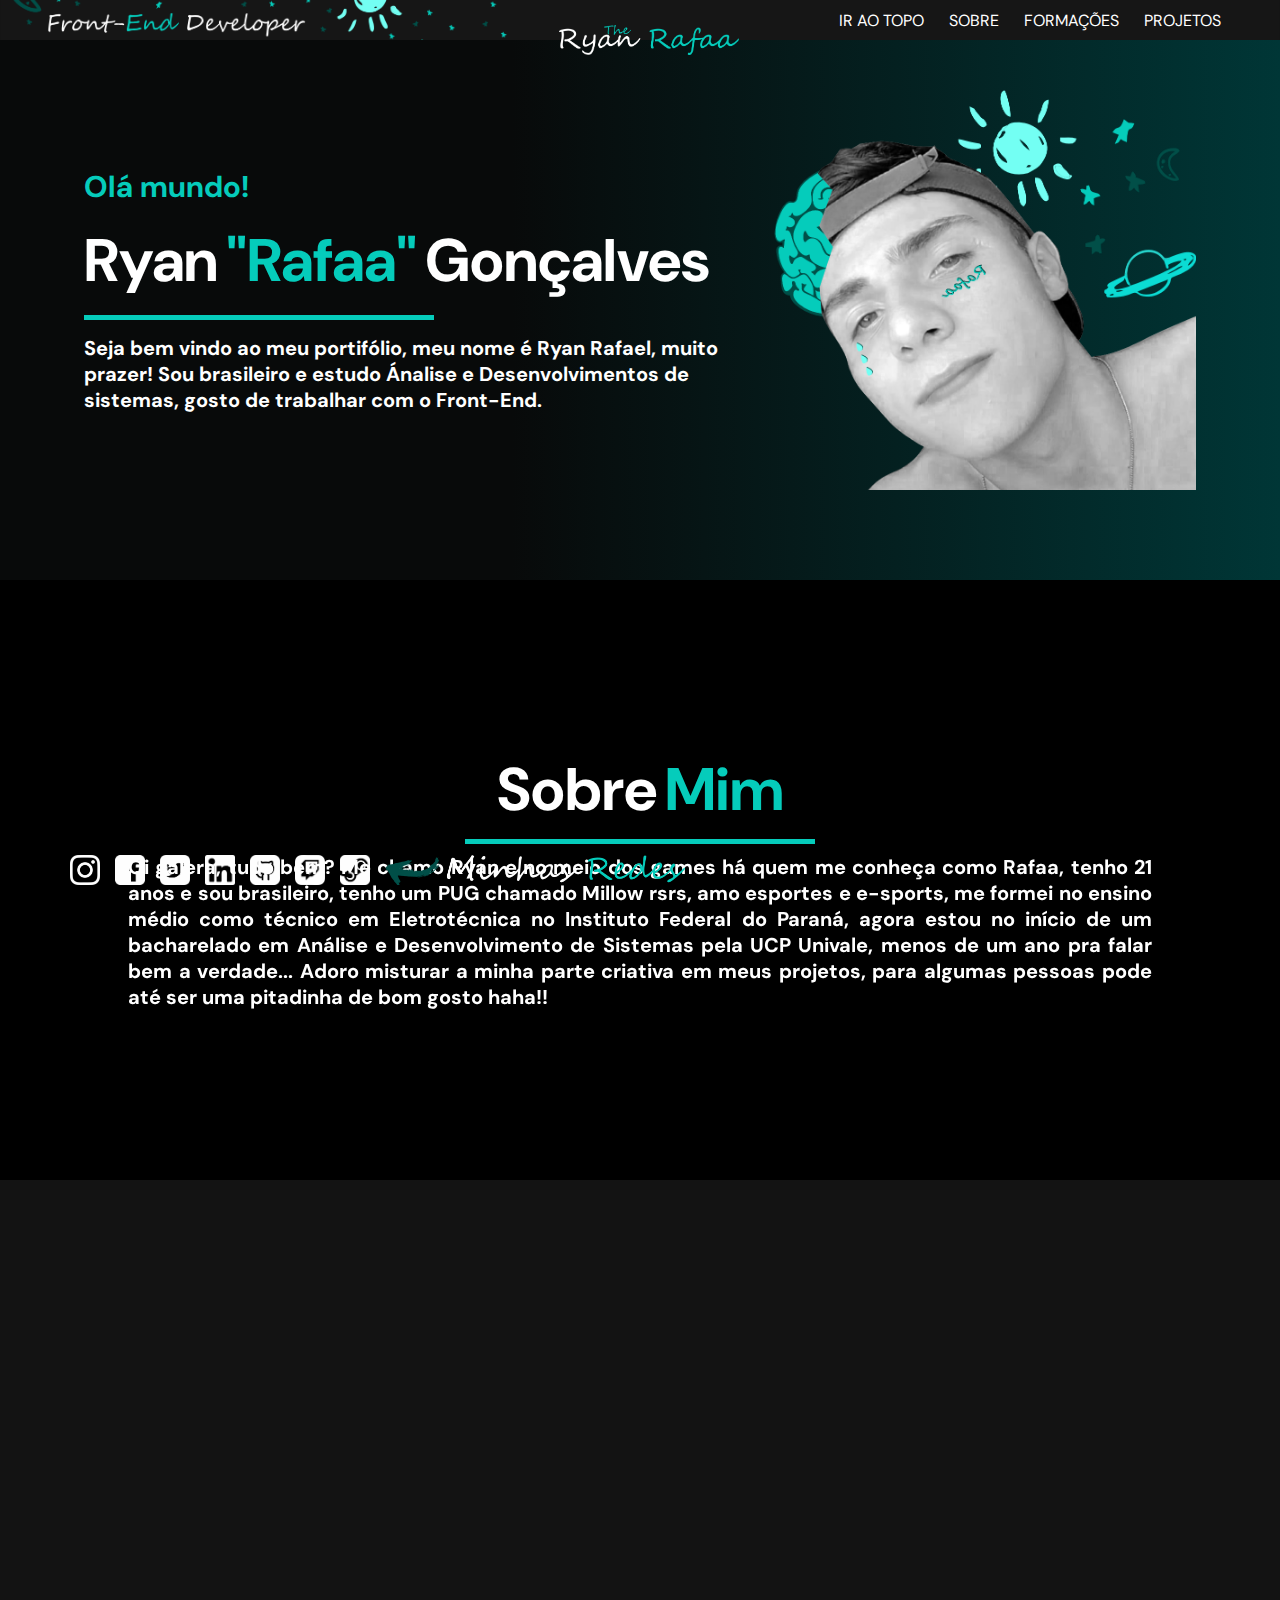
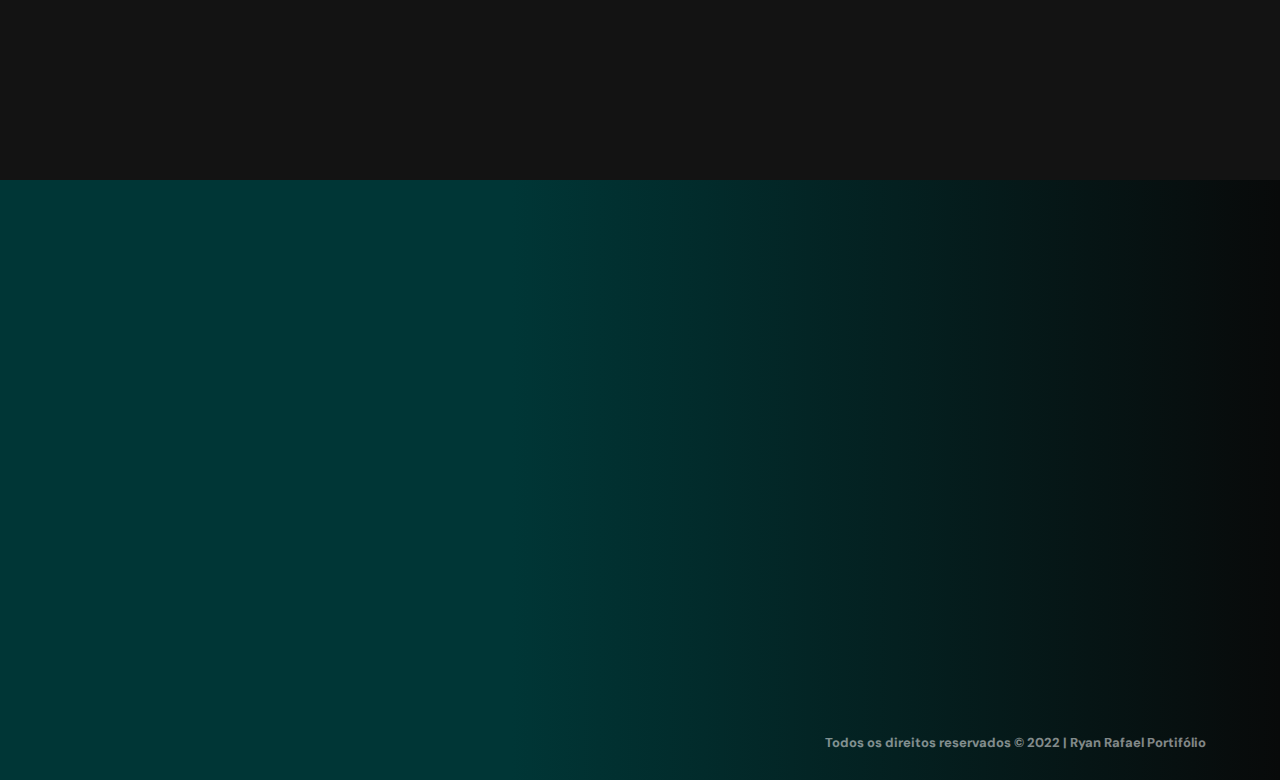
==== index.html @ 85fd4183 "Add files via upload" ====
<!DOCTYPE html>
<html lang="pt-br">
<head>
    <meta charset="UTF-8">
    <meta http-equiv="X-UA-Compatible" content="IE=edge">
    <meta name="viewport" content="width=device-width, initial-scale=1.0">
    <link rel="preconnect" href="https://fonts.googleapis.com">
    <link rel="preconnect" href="https://fonts.gstatic.com" crossorigin>
    <link href="https://fonts.googleapis.com/css2?family=DM+Sans:wght@700&display=swap" rel="stylesheet">
    <link href="https://cdn.jsdelivr.net/npm/bootstrap@5.0.2/dist/css/bootstrap.min.css" rel="stylesheet" integrity="sha384-EVSTQN3/azprG1Anm3QDgpJLIm9Nao0Yz1ztcQTwFspd3yD65VohhpuuCOmLASjC" crossorigin="anonymous">
    <link rel="stylesheet" href="https://unpkg.com/aos@next/dist/aos.css"/>
    <title>The Ryan Rafaa</title>
    <link class="icon" rel="shortcut icon" href="imgs/ryanicon.png">
    <link rel="stylesheet" href="styles.css">
</head>
<body>
    <header>
        <div class="logoheader"></div>
        <nav>
        <a href="#topo" class="hs" style="text-decoration: none;">IR AO TOPO</a>
        <a href="#sobre" class="hs" style="text-decoration: none;">SOBRE</a>
        <a href="#formações" class="hs" style="text-decoration: none;">FORMAÇÕES</a>
        <a href="#projetos" class="hs" style="text-decoration: none;">PROJETOS</a>
        </nav>
    </header>
    <section class="parte1" id="topo" >
        <article class="texto1">
            <h5>Olá mundo!</h5>
            <div class="apresentacao">
                <h1>Ryan</h1>
                <h1 class="rafaa">"Rafaa"</h1>
                <h1>Gonçalves</h1>
            </div>
            <div class="linha"></div>
            <h6>Seja bem vindo ao meu portifólio, meu nome é Ryan Rafael, muito prazer! Sou brasileiro e estudo Ánalise e Desenvolvimentos de sistemas, gosto de trabalhar com o Front-End.</h6>
        </article>
        <article class="foto1"></article>
    </section>
        

    <section class="parte2" id="sobre">
        <article class="texto2" data-aos="fade-up">
            <div class="apresentacao">
                <h1>Sobre</h1><h1 class="rafaa">Mim</h1>
                </div>
                <div class="linha2"></div>
                <h6 class="mim">Oi galera, tudo bem? Me chamo Ryan e no meio dos games há quem me conheça como Rafaa, tenho 21 anos e sou brasileiro, tenho um PUG chamado Millow rsrs, amo esportes e e-sports, me formei no ensino médio como técnico em Eletrotécnica no Instituto Federal do Paraná, agora estou no início de um bacharelado em Análise e Desenvolvimento de Sistemas pela UCP Univale, menos de um ano pra falar bem a verdade... Adoro misturar a minha parte criativa em meus projetos, para algumas pessoas pode até ser uma pitadinha de bom gosto haha!! </h6>
        </article>
    </section>


    <section class="parte3" id="formações" >
        <article class="foto3" data-aos="fade-up">
        </article>
        <article class="texto3" 
            
            <div class="apresentacao3" data-aos="fade-up">
                <h1>Minhas</h1><h1 class="rafaa">Formações</h1>
            </div>
            <div class="linha3" data-aos="fade-up"></div>
            <div class="alinharplacas3" data-aos="fade-up">
                <div class="placa3"><h6 class="h6pt3">Ensino Médio e Técnico em Eletrotécnica</h6></div>
                <div class="placa3"><h6 class="h6pt3">Curso profissionalizante em Web Designer</h6></div>
            </div>
            <div class="alinharplacas3"data-aos="fade-up">
                <div class="placa3"><h6 class="h6pt3">Curso profissionalizante em Designer Gráfico</h6></div>
                <div class="placa3"><h6 class="h6pt3">Curso profissionalizante em Desenvolvedor de Games e Apps</h6></div>
            </div>
            <div class="alinharplacas3" data-aos="fade-up">
                <div class="placa3"><h6 class="h6pt3">EM BREVE Bacharel em Análise e Desenvolvimento de Sistemas</h6></div>
            </div>
            <div class="linha3" data-aos="fade-up"></div>
        </article>
    </section>

    <section class="parte4" id="projetos" >
        <div class="apresentacao" data-aos="fade-up">
            <h1>Meus</h1><h1 class="rafaa">Projetos</h1>
        </div>
        <div class="linha2" data-aos="fade-up"></div>
        <article class="projetosap" data-aos="fade-up">
            <a href="https://github.com/RyanRafaa/BootcampNLW" target="_blank" style="text-decoration: none;"><div class="pro1">
                <div class="pro1img1"></div><h6>Bootcamp NLW</h6>
            </div></a>
            <a href="https://github.com/RyanRafaa/BootcampNLW" target="_blank" style="text-decoration: none;"><div class="pro1">
                <div class="pro1img2"></div><h6>Programinha Certidões</h6>
            </div></a>  
            <a href="https://github.com/RyanRafaa/BootcampNLW" target="_blank" style="text-decoration: none;"><div class="pro1">
                <div class="pro1img3"></div><h6>Prova1 CSS </h6>
            </div></a>
            
        </article>
        <a href="https://github.com/RyanRafaa?tab=repositories" class=vertd target="_blank" style="text-decoration: none;" data-aos="fade-up"></div><button type="button" class="btn btn-outline-light" id="btn">Ver todos os projetos</button></a>
        <h6 class="copy">Todos os direitos reservados © 2022 | Ryan Rafael Portifólio</h6>

    </section>

    <footer>
        <a href="https://www.instagram.com/ryanrafaag/" target="_blank"><Div class="divinsta"></Div></a>
        <a href="https://www.facebook.com/ryan.rafael.125/" target="_blank"><Div class="divface"></Div></a>
        <a href="https://twitter.com/RyanRafaa" target="_blank"><Div class="divtt"></Div></a>
        <a href="https://www.linkedin.com/in/ryan-rafael-097a5a14a/" target="_blank"><Div class="divlink"></Div></a>
        <a href="https://github.com/RyanRafaa" target="_blank"><Div class="divgit"></Div></a>
        
        
        <a href="https://www.twitch.tv/ryanrafaa" target="_blank"><Div class="divtw"></Div></a>
        <a href="https://steamcommunity.com/id/rafaagoncalves/" target="_blank"><Div class="divsteam"></Div></a>
        <Div class="divapre"></Div>
        
    </footer>
</body>
    <script src="script.js"></script>
    <script src="https://unpkg.com/aos@next/dist/aos.js" > </script>
    <script>
    AOS.init()
    </script>
</html>
---- styles.css ----
*{
    margin: 0;
    padding: 0;
    box-sizing: border-box;
}
body{
    font-family: 'DM Sans', sans-serif;;
    
}
header{
    background-image: url(imgs/cab.png);
    background-size: 100%;
    background-position: center;
    background-repeat: no-repeat;
    background-color: rgb(22, 22, 22);
    height: 40px;
    width: 100%;
    position: fixed;
    display: flex;
    justify-content: center;
    align-items: center;
    flex-direction: row;
    gap: 100px;
    
}
.logoheader {
    background-image: url(imgs/ryanlogo2.png);
    background-size: 180px;
    background-repeat: no-repeat;
    width: 180px;
    height: 100px;
    margin-left: 70px;
    margin-left: 500px;
    margin-top: 110px;
}
.hs{
    color: #ffffff;
}
nav{
    
    display: flex;
    justify-content: flex-end;
    align-items: center;
    text-align: center ;
    flex-direction: row;
    gap: 25px;
}





.parte1{
    background-image: linear-gradient(90deg, #080a0a 40%,   #003636 100%);
    width: 100%;
    height: 580px;
    gap: 50px;
    display: flex;
    justify-content: center;
    align-items: center;
    align-content: center;
}


.apresentacao{
    display: flex;
    justify-content: flex-start;
    align-items: center;
    flex-direction: row;
    gap: 8px;
}
.rafaa{
    color: rgb(5, 204, 187);
}
h1{
    color: #ffffff;
    font-size: 60px;
}
h5{
    color: rgb(5, 204, 187);
    font-size: 30px;

}
h6{
    color:#ffffff;
    font-size: 20px; 
}
.texto1{
    display: flex;
    gap: 15px;
    flex-direction: column;
    width: 50%;
}
.linha{
    width: 350px;
    height: 5px;
    background-color:  rgb(5, 204, 187);;
}
.foto1{
    background-image: url(imgs/ryanport.png);
    background-size: 450px;
    background-repeat: no-repeat;
    width: 33%;
    height: 400px;
    
    
}





.parte2{
    background-color: black;
    width: 100%;
    height: 600px;
    display: flex;
    justify-content: center;
    align-items: center;
    align-content: center;
}
.texto2{
    display: flex;
    gap: 10px;
    flex-direction: column;
    width: 80%;
    justify-content: center;
    align-items: center;
    
}
.linha2{
    width: 350px;
    height: 5px;
    background-color:  rgb(5, 204, 187);
}
.mim{
    text-align: justify;
}









.parte3{
    background-color:rgb(19, 19, 19);
    width: 100%;
    height: 600px;

    display: flex;
    justify-content: center;
    align-items: center;
    align-content: center;
    gap: 200px;
}
.foto3{
    background-image: url(imgs/ryanfoto2.png);
    background-size: 450px;
    background-repeat: no-repeat;
    width: 33%;
    height: 400px;
}
.texto3{
    display: flex;
    gap: 10px;
    flex-direction: column;
    width: 40%;
    justify-content: center;
    align-items: center;
    
}
.apresentacao3{
    display: flex;
    justify-content: center;
    align-items: center;
    flex-direction: row;
    gap: 8px;
    
}
.linha3{
    width: 350px;
    height: 5px;
    background-color:  rgb(5, 204, 187);
}
.alinharplacas3{
    display: flex;
    justify-content: center;
    justify-items: center;
    gap: 15px;
    flex-direction: row;
}
.placa3{
    background-image: url(imgs/placa.png);
    background-size: 100%;
    background-repeat: no-repeat;
    width: 250px;
    height: 100px;
    border-radius: 15px;
    box-shadow: -10px 10px 10px rgba(0, 0, 0, 0.3);
    

    display: flex;
    justify-content: center;
    justify-items: center;
    text-align: center;
    align-items: center;
    
}
.h6pt3{
    color: #ffffff;
    line-height: 20px;
    
}









.parte4{
    background-image: linear-gradient(90deg, #003636 40%, #080a0a 100%);
    width: 100%;
    height: 600px;
    flex-direction: column;
    display: flex;
    justify-content: center;
    align-items: center;
    align-content: center;
    gap: 20px;
}
.projetosap{
    display: flex;
    justify-content: center;
    align-items: center;
    flex-direction: row;
    gap: 20px;
}
.pro1{
    width: 400px;
    height: 250px;
    box-shadow: -10px 10px 10px rgba(0, 0, 0, 0.3);
    border-radius: 15px;
    transition: transform .7s;
    flex-wrap: wrap;
    background-image: linear-gradient(90deg, rgb(5, 204, 187) 40%,   #003636 100%);
    padding-top: 15PX;
}
.pro1:hover{
    transform: scale(1.1);
}
.pro1img1{
    background-image: url(imgs/pro1.png);
    background-size: 100%;
    background-repeat: no-repeat;
    width: 400px;
    height: 250px;
    
}
.pro1img2{
    background-image: url(imgs/pro2.png);
    background-size: 100%;
    background-repeat: no-repeat;
    width: 400px;
    height: 250px;
    
}
.pro1img3{
    background-image: url(imgs/pro3.png);
    background-size: 100%;
    background-repeat: no-repeat;
    width: 400px;
    height: 250px;
    
}
.vertd{
    margin-top: 40px;
}
#btn{
    transition: transform .7s;
}
#btn:hover{
    transform: scale(1.1);
}
.verpro{
    color: black;
}
.copy{
    margin-top: 50px;
    margin-left: 750px;
    opacity: .5;
    
    font-size: small
    
}


footer{
    height: 60px;
    width: 100%;
    position: fixed;
    bottom: 0;
    display: flex;
    justify-content: flex-start;
    
    gap: 15px;
    align-items: center;
    align-content: center;
    
}
.divinsta{
    background-image: url(imgs/Insta.png);
    background-size: 30px;
    background-repeat: no-repeat;
    width: 30px;
    height: 30px;
    margin-left: 70px;
}
.divlink{
    background-image: url(imgs/Linke.png);
    background-size: 30px;
    background-repeat: no-repeat;
    width: 30px;
    height: 30px;
    
}
.divface{
    background-image: url(imgs/face.png);
    background-size: 30px;
    background-repeat: no-repeat;
    width: 30px;
    height: 30px;
    
}
.divgit{
    background-image: url(imgs/git.png);
    background-size: 30px;
    background-repeat: no-repeat;
    width: 30px;
    height: 30px;
    
}
.divtt{
    background-image: url(imgs/tt.png);
    background-size: 30px;
    background-repeat: no-repeat;
    width: 30px;
    height: 30px;
    
}
.divtw{
    background-image: url(imgs/twit.png);
    background-size: 30px;
    background-repeat: no-repeat;
    width: 30px;
    height: 30px;
    
}
.divsteam{
    background-image: url(imgs/steam.png);
    background-size: 30px;
    background-repeat: no-repeat;
    width: 30px;
    height: 30px;
    
}
.divapre{
    background-image: url(imgs/minhasredes.png);
    background-size: 300px;
    background-repeat: no-repeat;
    width: 300px;
    height: 30px;
    
}







.linha{
    animation: linha 2s backwards;
}
.texto1{
    animation: slideRow .9s backwards;
}
.foto1{
    animation: slideRowInv .9s backwards;
    animation-duration: 2s;
}
@keyframes slideRow {
    from{
        opacity: 0;
        transform: translateX(-180px);
    }

    to{
        opacity: 1;
        transform: translateX(0);
    }
}
@keyframes slideRowInv {
    from{
        opacity: 0;
        transform: translateX(-180px);
        
    }

    to{
        opacity: 1;
        transform: translateX(0);
        
    }
}



@keyframes linha {
    from{
        width: 2px;
    }

    to{
        width: 350px;
    }
}

/**https://www.origamid.com/codex/animacao-durante-o-scroll//**/
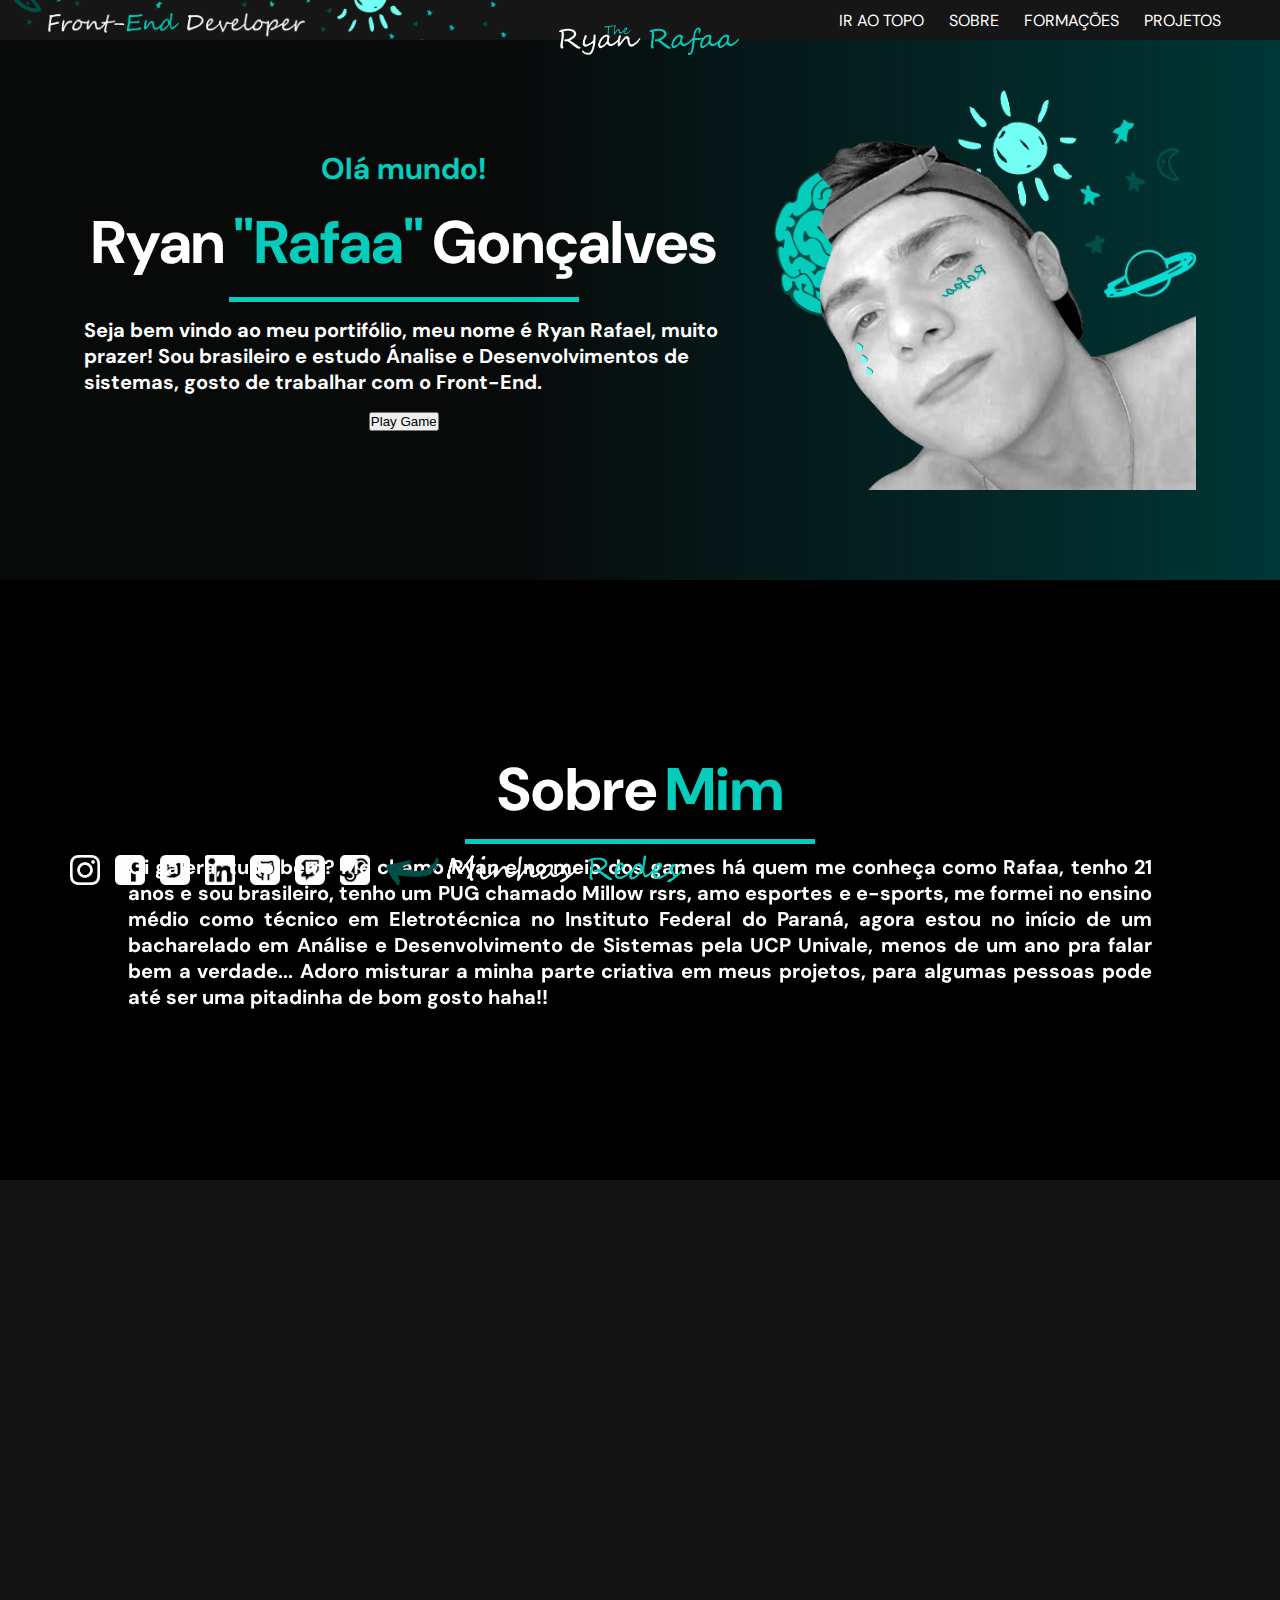
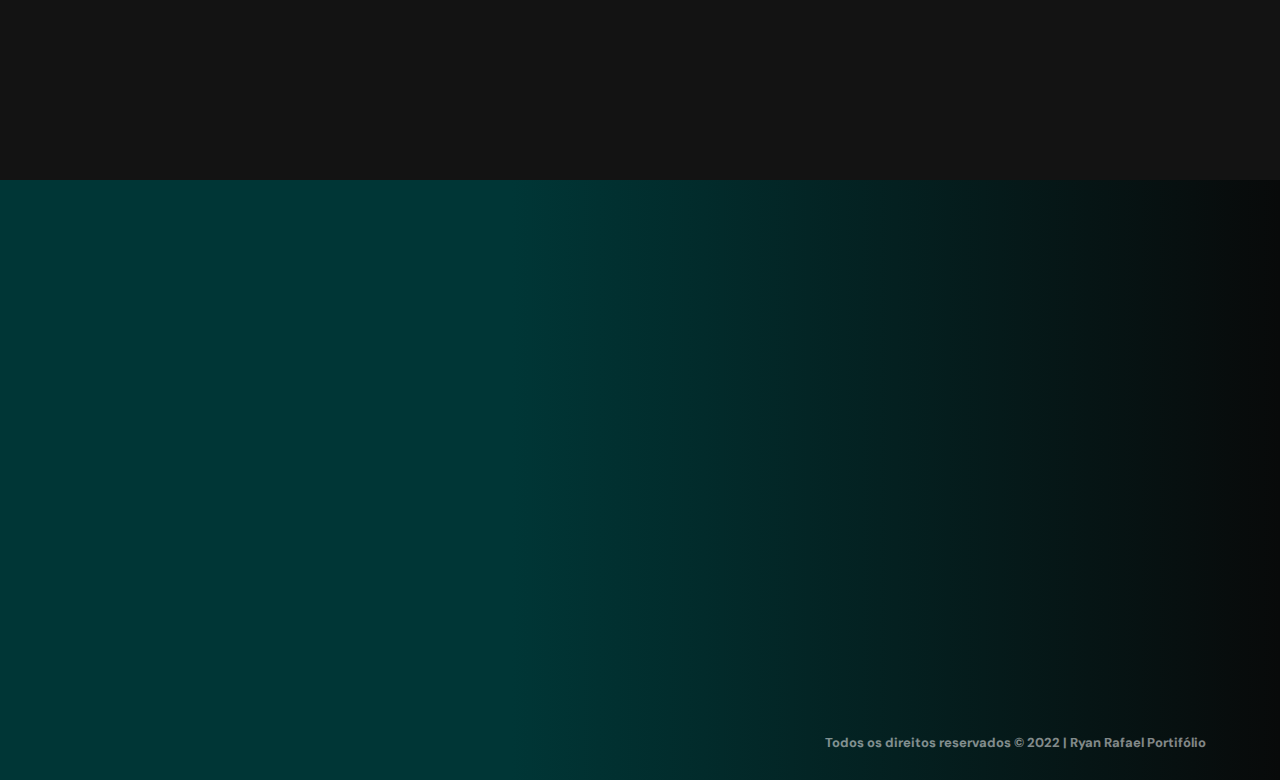
==== commit fce9b86b: "Update index.html" ====
--- a/index.html
+++ b/index.html
@@ -33,6 +33,7 @@
             </div>
             <div class="linha"></div>
             <h6>Seja bem vindo ao meu portifólio, meu nome é Ryan Rafael, muito prazer! Sou brasileiro e estudo Ánalise e Desenvolvimentos de sistemas, gosto de trabalhar com o Front-End.</h6>
+            <a href="./Game/index.html"><button class="play" onClick="abrirGame()">Play Game</button></a>
         </article>
         <article class="foto1"></article>
     </section>
@@ -114,4 +115,4 @@
     <script>
     AOS.init()
     </script>
-</html>+</html>
--- a/styles.css
+++ b/styles.css
@@ -59,6 +59,7 @@
     justify-content: center;
     align-items: center;
     align-content: center;
+    flex-direction: row;
 }
 
 
@@ -90,6 +91,8 @@
     gap: 15px;
     flex-direction: column;
     width: 50%;
+    justify-content: center;
+    align-items: center;
 }
 .linha{
     width: 350px;
@@ -430,5 +433,281 @@
         width: 350px;
     }
 }
-
-/**https://www.origamid.com/codex/animacao-durante-o-scroll//**/+@media only screen and (max-width: 449px){
+    header{
+        
+        background-size: 100%;
+        gap: 0px;
+        justify-content: center;
+        width: 100%;
+        height: 30px;
+        position: relative;
+        
+        
+    }
+    .logoheader{
+        margin-left: 0px;
+        
+        
+    }
+    nav{
+        display: none;
+    }
+    .parte1{
+        height: 600px;
+        display: flex;
+        flex-direction: column;
+        justify-content: center;
+    }
+    h1{
+        font-size: 25px;
+        text-align: center;
+    }
+    h5{
+        font-size: 15px;
+    }
+    h6{
+        font-size: 15px;
+    }
+    .apresentacao{
+        justify-content: center;
+    }
+    .linha{
+        width: 200px;
+        height: 3px;
+        animation: none;
+    }
+    .texto1{
+        width: 300px;
+        text-align: center;
+        
+        justify-content: center;
+
+    }
+    .foto1{
+        background-size: 100%;
+        width: 250px;
+        height: 220px;
+    }
+
+    .parte2{
+        height: 400px;
+    }
+    .linha2{
+        width: 300px;
+        height: 3px;
+    }
+    .parte3{
+        flex-direction: column;
+        height: 850px;
+        gap: 15px;
+    }
+    .foto3{
+        background-size: 100%;
+        width: 300px;
+        height: 300px;
+    }
+    .placa3{
+        
+        background-image: none;
+        background-image: linear-gradient(90deg, #003636 40%, #080a0a 100%);
+        
+        width: 150px;
+        height: 100px;
+        border-radius: 15px;
+        box-shadow: -10px 10px 10px rgba(0, 0, 0, 0.3);
+        
+    
+        display: flex;
+        justify-content: center;
+        justify-items: center;
+        text-align: center;
+        align-items: center;
+    }
+    .linha3{
+        width: 300px;
+        height: 3px;
+    }
+    .parte4{
+        flex-direction: column;
+        height: 100%;
+        padding-top: 50px;
+    }
+    .projetosap{
+        flex-direction: column;
+        gap: 50px;
+
+    }
+    .pro1{
+        width: 300px;
+        height: 150px;
+    }
+    .pro1img1{
+        width: 300px;
+        height: 150px;
+    }
+    .pro1img2{
+        width: 300px;
+        height: 150px;
+    }
+    .pro1img3{
+        width: 300px;
+        height: 150px;
+    }
+
+
+
+
+
+    footer{
+        position: relative;
+        justify-content: center;
+        background-color: #080a0a;
+    }
+    .divinsta{
+        margin-left: 0px;
+    }
+    .divapre{
+        display: none;
+        
+    }
+    .copy{
+        margin-top: 10px;
+        margin-left: 0px; 
+        text-align: center;     
+    }
+}
+@media only screen and (max-width: 600px) and (min-width: 450px){
+    header{
+        
+        background-size: 100%;
+        gap: 0px;
+        justify-content: center;
+        width: 100%;
+        height: 30px;
+        position: relative;
+        
+        
+    }
+    .logoheader{
+        margin-left: 0px;
+        
+        
+    }
+    nav{
+        display: none;
+    }
+    .parte1{
+        height: 800px;
+        display: flex;
+        flex-direction: column;
+        justify-content: center;
+    }
+    h1{
+        font-size: 30px;
+    }
+    h5{
+        font-size: 15px;
+    }
+    h6{
+        font-size: 15px;
+    }
+    .apresentacao{
+        justify-content: center;
+    }
+    .linha{
+        width: 300px;
+        animation: none;
+        justify-content: center;
+    }
+    .texto1{
+        width: 300px;
+        text-align: center;
+
+    }
+    .foto1{
+        width: 400px;
+    }
+
+    .parte2{
+        height: 400px;
+    }
+    
+    
+    .parte3{
+        flex-direction: column;
+        height: 850px;
+        gap: 15px;
+    }
+    .foto3{
+        background-size: 100%;
+        width: 350px;
+        height: 350px;
+    }
+    .placa3{
+        
+        background-image: none;
+        background-image: linear-gradient(90deg, #003636 40%, #080a0a 100%);
+        
+        width: 150px;
+        height: 100px;
+        border-radius: 15px;
+        box-shadow: -10px 10px 10px rgba(0, 0, 0, 0.3);
+        
+    
+        display: flex;
+        justify-content: center;
+        justify-items: center;
+        text-align: center;
+        align-items: center;
+    }
+    .parte4{
+        flex-direction: column;
+        height: 100%;
+        padding-top: 50px;
+    }
+    .projetosap{
+        flex-direction: column;
+        gap: 50px;
+
+    }
+    .pro1{
+        width: 350px;
+        height: 150px;
+    }
+    .pro1img1{
+        width: 350px;
+        height: 150px;
+    }
+    .pro1img2{
+        width: 350px;
+        height: 150px;
+    }
+    .pro1img3{
+        width: 350px;
+        height: 150px;
+    }
+
+
+
+
+
+    footer{
+        position: relative;
+        justify-content: center;
+        background-color: #080a0a;
+    }
+    .divinsta{
+        margin-left: 0px;
+    }
+    .divapre{
+        display: none;
+        
+    }
+    .copy{
+        margin-top: 10px;
+        margin-left: 0px;   
+        text-align: center;    
+    }
+
+}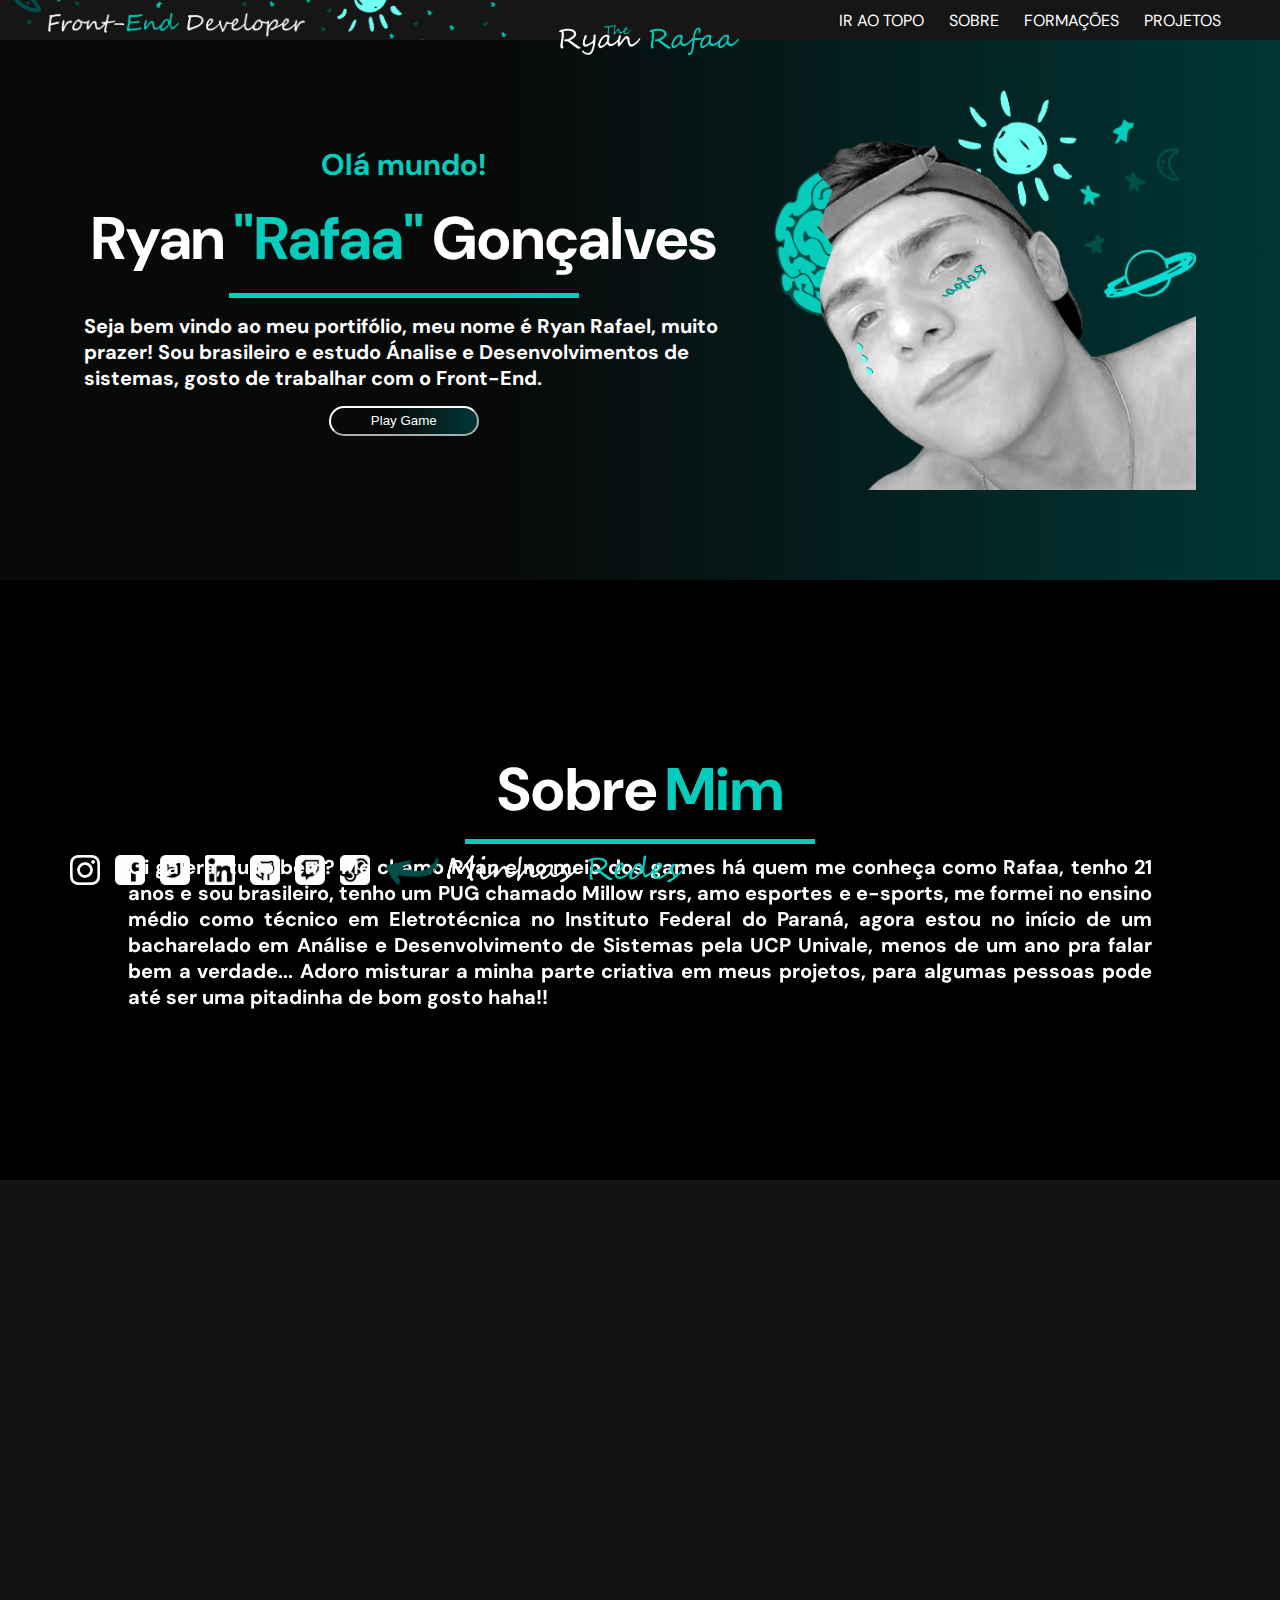
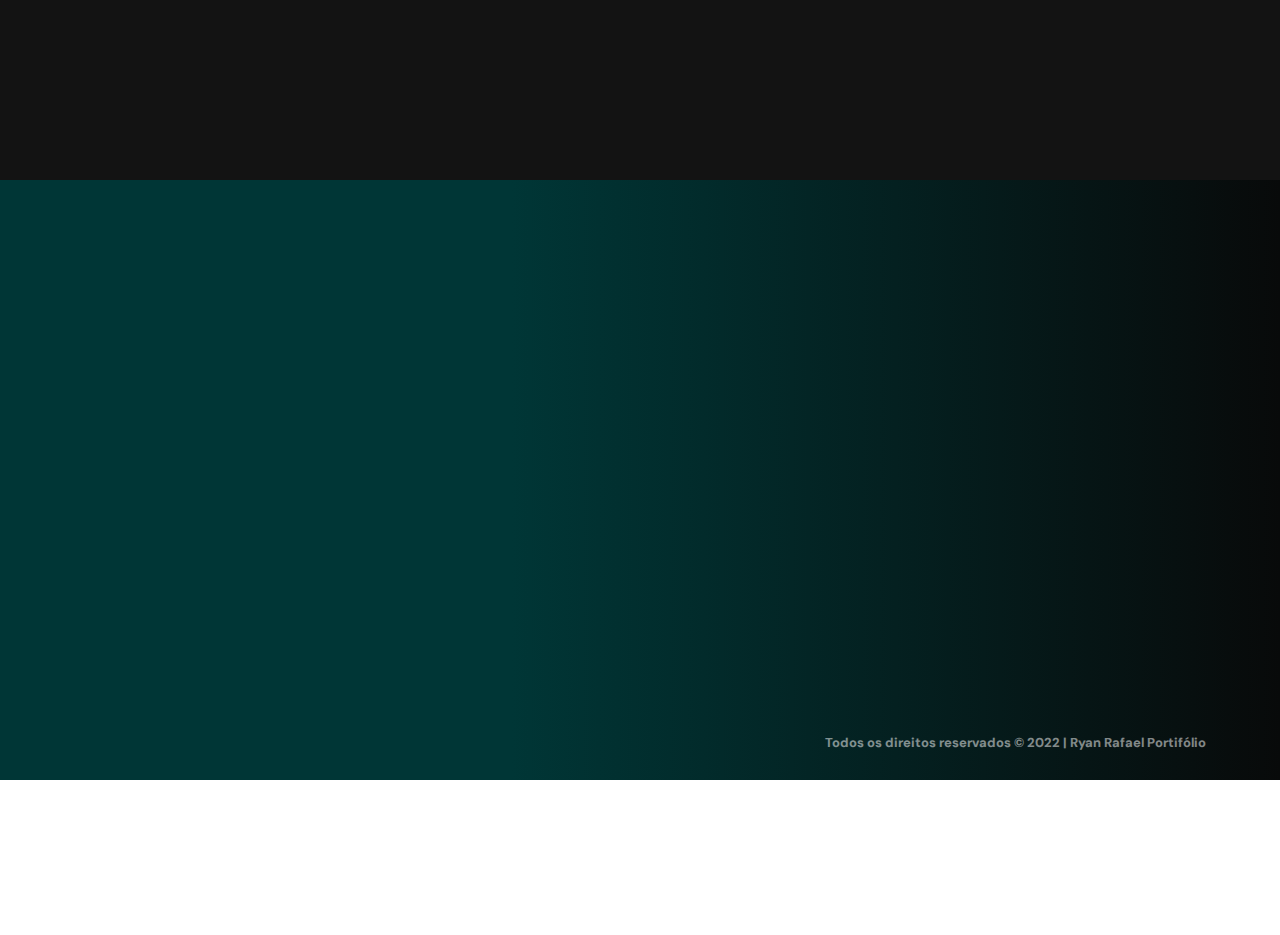
==== commit 00d2e5b8: "Atualizar o index.html" ====
--- a/index.html
+++ b/index.html
@@ -108,7 +108,12 @@
         <a href="https://steamcommunity.com/id/rafaagoncalves/" target="_blank"><Div class="divsteam"></Div></a>
         <Div class="divapre"></Div>
         
-    </footer>
+    </footer>
+
+    <iframe id="iframeBotGennius" ref={iframeRef} frameborder="0"></iframe>
+
+    <script src='https://rawcdn.githack.com/genniuschat/ChatBotScripts/f774a10ad13f2f3a8296d6573f97bab7399d3b69/Implement.js' id="chatbotScript" chatBotEndpoint="https://app.genniuschat.com/bots/chat/89953cd2-f886-465c-98a9-c68dcaf46a56">
+    </script>
 </body>
     <script src="script.js"></script>
     <script src="https://unpkg.com/aos@next/dist/aos.js" > </script>
--- a/styles.css
+++ b/styles.css
@@ -107,6 +107,14 @@
     height: 400px;
     
     
+}
+.play{
+    border-radius: 15px;
+    width: 150px;
+    height: 30px;
+    background-image: linear-gradient(90deg, #080a0a 40%,   #003636 100%);
+    border-color: #ffffff;
+    color: #ffffff;
 }
 
 
@@ -710,4 +718,4 @@
         text-align: center;    
     }
 
-}+}
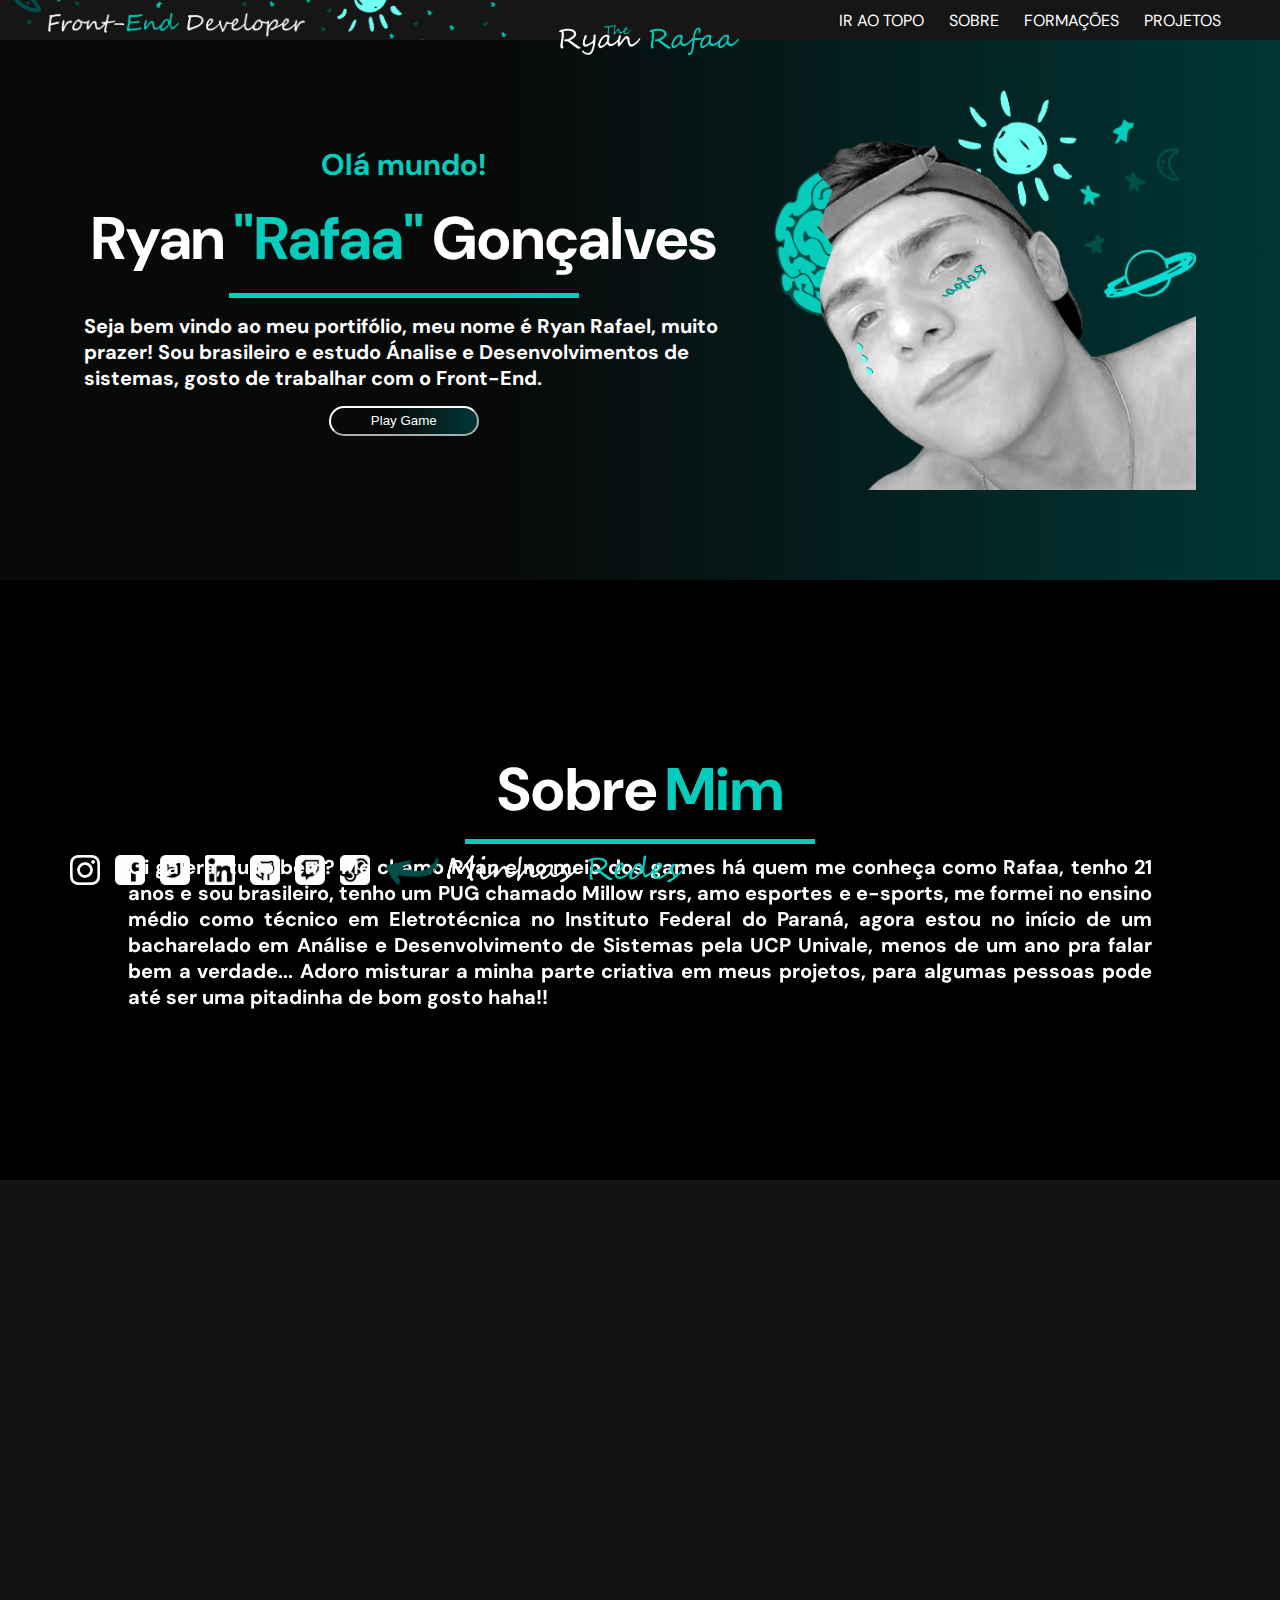
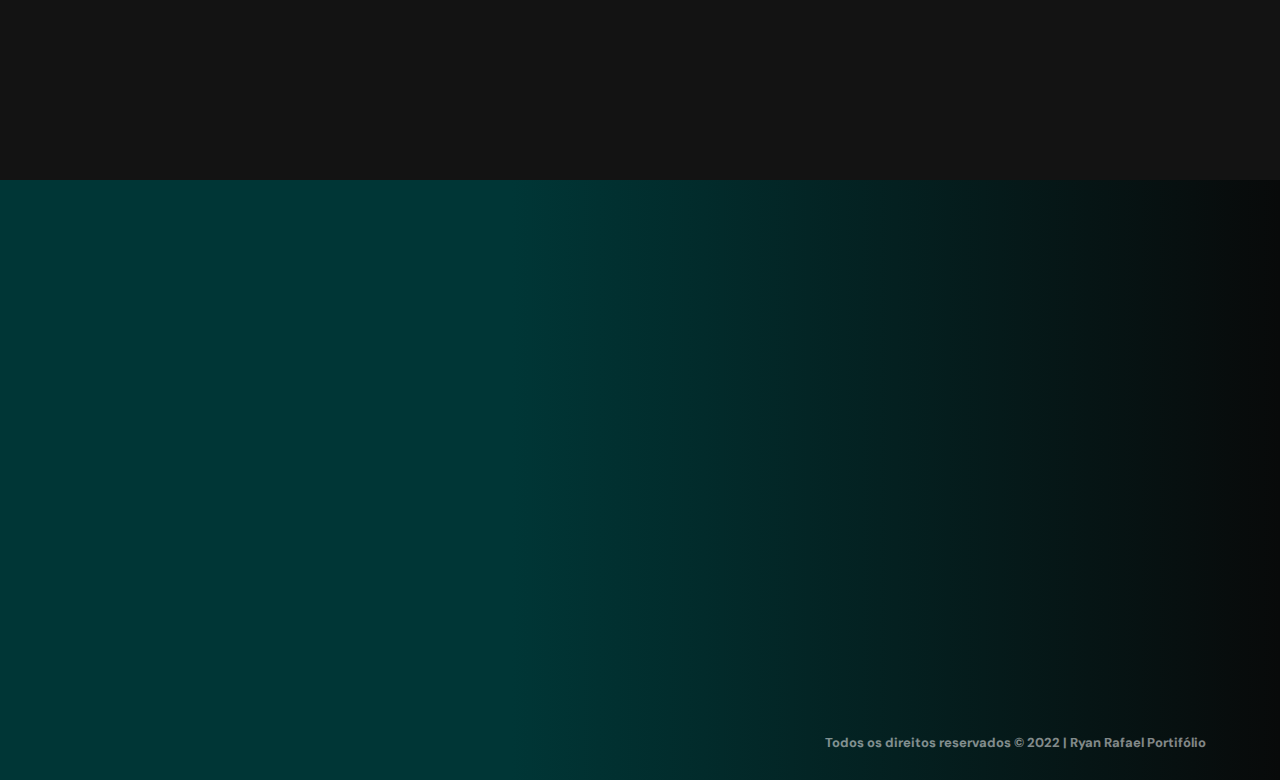
==== commit 4fd008a1: "Update index.html" ====
--- a/index.html
+++ b/index.html
@@ -108,12 +108,9 @@
         <a href="https://steamcommunity.com/id/rafaagoncalves/" target="_blank"><Div class="divsteam"></Div></a>
         <Div class="divapre"></Div>
         
-    </footer>
-
-    <iframe id="iframeBotGennius" ref={iframeRef} frameborder="0"></iframe>
-
-    <script src='https://rawcdn.githack.com/genniuschat/ChatBotScripts/f774a10ad13f2f3a8296d6573f97bab7399d3b69/Implement.js' id="chatbotScript" chatBotEndpoint="https://app.genniuschat.com/bots/chat/89953cd2-f886-465c-98a9-c68dcaf46a56">
-    </script>
+    </footer>
+
+    
 </body>
     <script src="script.js"></script>
     <script src="https://unpkg.com/aos@next/dist/aos.js" > </script>
